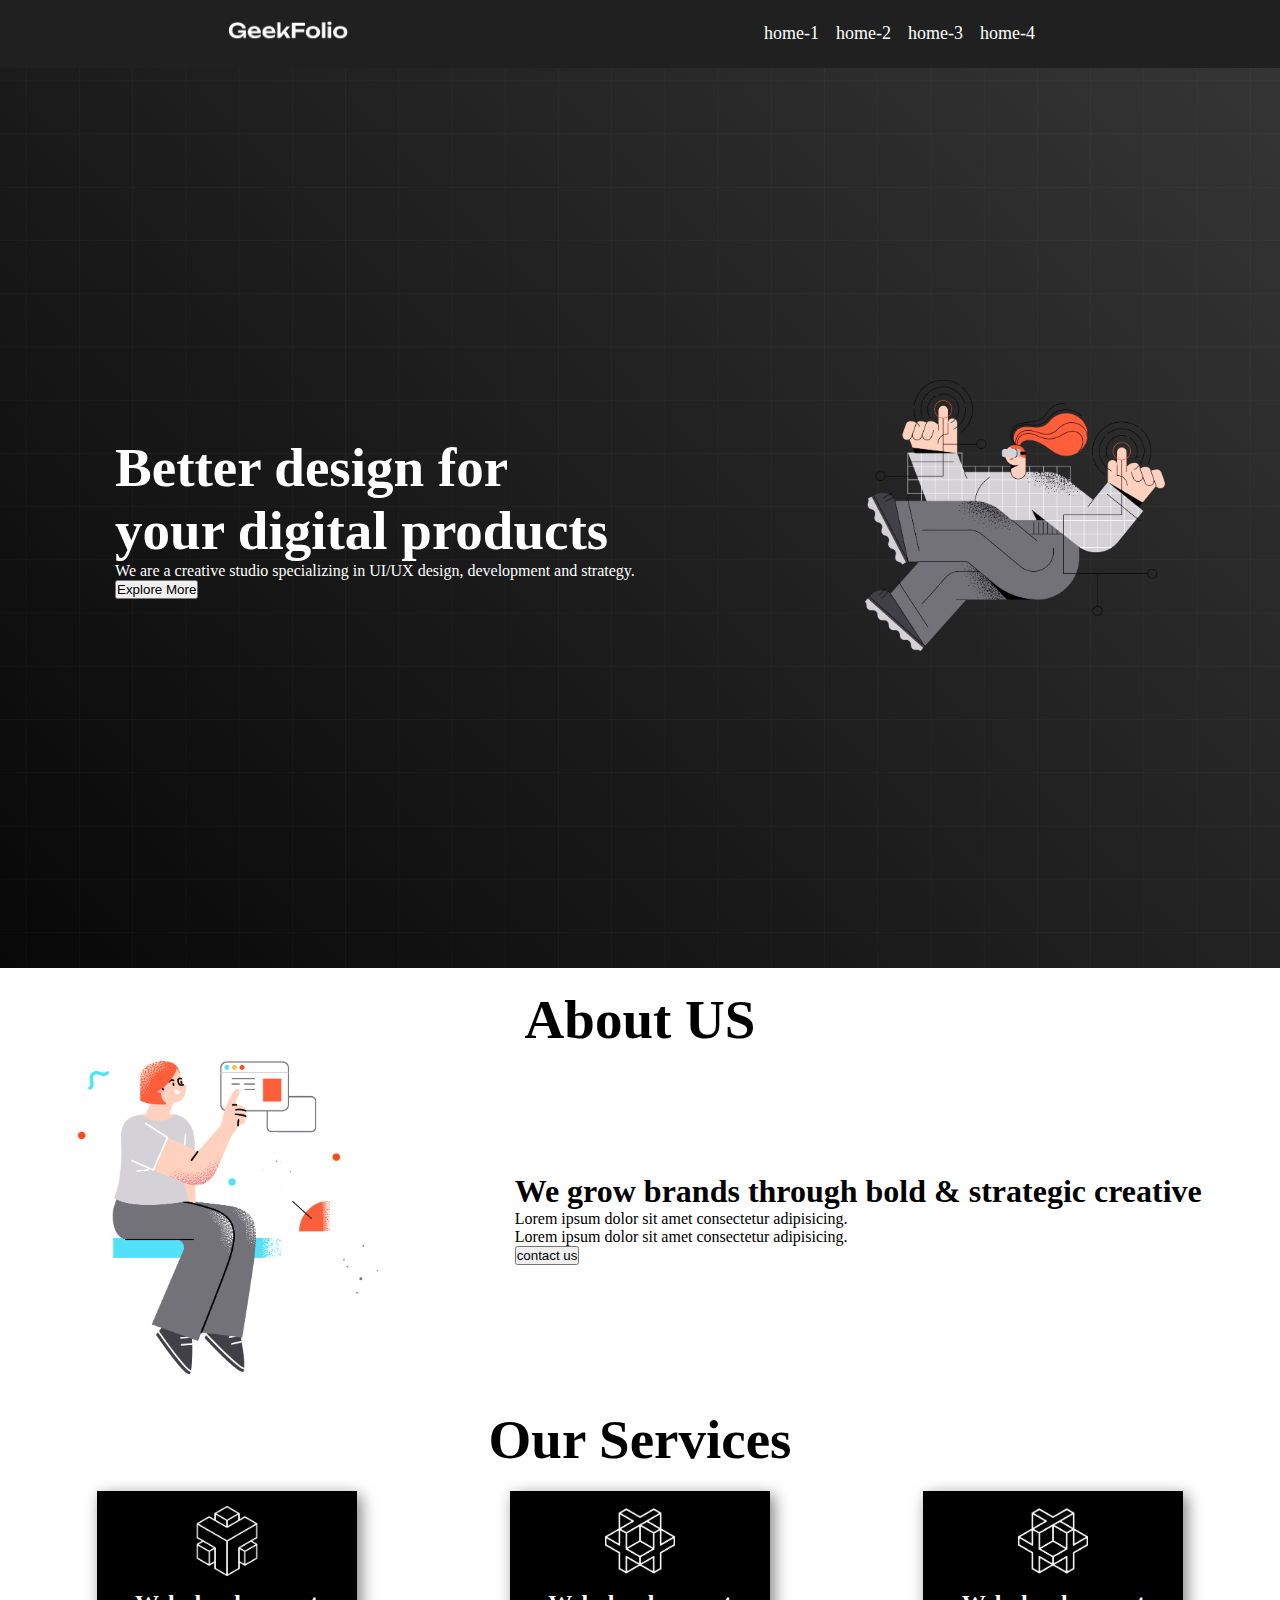
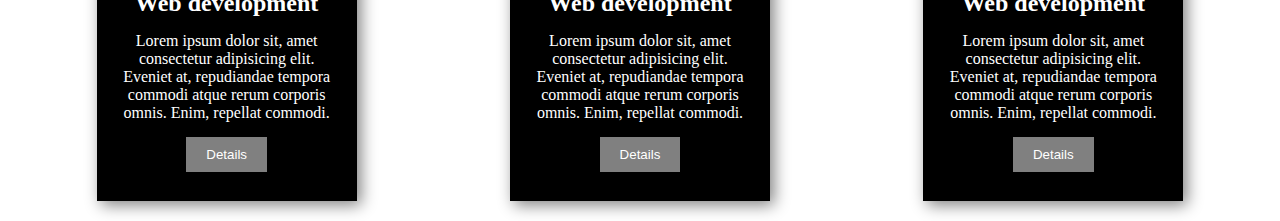
==== test.html @ 2283d15f "text added" ====
<!DOCTYPE html>
<html lang="en">
  <head>
    <meta charset="UTF-8" />
    <meta name="viewport" content="width=device-width, initial-scale=1.0" />
    <title>Document</title>
    <link rel="stylesheet" href="style.css" />
  </head>
  <body>
    <!-- this is a navbar section -->
    <header>
      <nav>
        <div class="menu-container">
          <div class="logo">
            <img class="logo-photo" src="./logo/logo-light.png" alt="" />
          </div>
          <div class="menus">
          <li class="item">home-1</li>
          <li class="item">home-2</li>
          <li class="item">home-3</li>
          <li class="item">home-4</li>
        </div>
        </div>
      </nav>
    </header>
    <main>
      <section>
        <div class="banner-container">
          <div class="banner-tex">
            <h1 class="title" >Better design for <br> your digital products</h1>
            <p>We are a creative studio specializing in UI/UX design, development and strategy.</p>
            <button>Explore More</button>
          </div>
          <div class="banner-photo">
            <img class="banner-img" src="./images/banner.png" alt="" />
          </div>
        </div>
      </section>
      <!-- this is about us section -->
      <section>
        <h1 class="title about-title">About US</h1>
        <div class="about-container">
           <div>
            <h1>We grow brands through
                bold & strategic creative</h1>
                <p>Lorem ipsum dolor sit amet consectetur adipisicing.</p>
                <p>Lorem ipsum dolor sit amet consectetur adipisicing.</p>
                <button>contact us</button>
           </div> 
           <div class="about-photo">
            <img class="banner-img" src="./images/section.png" alt="">
           </div>
        </div>
      </section>

      <!-- service section start from here -->
      <section>
        <h1 class="title about-title">Our Services</h1>
        <div class="service-container">
            <div class="box">
              <img class="icon" src="./icon/0.png" alt="" />
              <h2 class="box-title">Web development</h2>
              <p class="box-description">
                Lorem ipsum dolor sit, amet consectetur adipisicing elit. Eveniet
                at, repudiandae tempora commodi atque rerum corporis omnis. Enim,
                repellat commodi.
              </p>
              <button class="btn box-btn">Details</button>
            </div>
            <div class="box">
              <img class="icon" src="./icon/1.png" alt="" />
              <h2 class="box-title">Web development</h2>
              <p class="box-description">
                Lorem ipsum dolor sit, amet consectetur adipisicing elit. Eveniet
                at, repudiandae tempora commodi atque rerum corporis omnis. Enim,
                repellat commodi.
              </p>
              <button class="btn box-btn">Details</button>
            </div>
  
            <div class="box">
              <img class="icon" src="./icon/1.png" alt="" />
              <h2 class="box-title">Web development</h2>
              <p class="box-description">
                Lorem ipsum dolor sit, amet consectetur adipisicing elit. Eveniet
                at, repudiandae tempora commodi atque rerum corporis omnis. Enim,
                repellat commodi.
              </p>
              <button class="btn box-btn">Details</button>
            </div>
          </div>
        </section>
      </main>
      <footer></footer>
    </body>
  </html>
---- style.css ----
* {
  margin: 0px;
  padding: 0px;
}

.menu-container {
  background-color: rgb(32, 32, 32);
  padding: 20px;
  color: white;
  list-style: none;
  display: flex;
  align-items: center;
  justify-content: space-around;
}
.menus {
  display: flex;
}
.logo img{
  width: 120px;
}
.item {
  margin-right: 10px;
  padding-right: 7px;
  font-size: 18px;
  cursor: pointer;
}
.item:hover {
  color: rgb(69, 7, 238);
}
.banner-img {
  width: 300px;
}
.banner-container {
  display: flex;
  justify-content: space-around;
  height: 100vh;
  align-items: center;
  /* border: 2px solid gray; */
  color: white;
  background-image: url("./images/background.png"),
    linear-gradient(45deg, rgb(8, 8, 8), rgb(53, 53, 53));
    background-size: cover;
    background-repeat: no-repeat;
}
.title{

font-size: 55px;
font-weight: bold;
}
.description{
    font-size: 18px;
    margin-top: 15px;
    margin-bottom: 15px;
}
.btn{
    padding:10px 20px;
    background-color:red;
    color: white;
    border: none;
}
.about-container{
    display: flex;
    justify-content: space-around;
    align-items: center;
    flex-direction:row-reverse;
    padding: 10px;
}
.about-title{
    text-align: center;
    padding-top:20px;
}
.box{
    width: 230px;
    height: 280px;
    box-shadow: 4px 4px 15px gray;
    background-color: black;
    text-align: center;
    padding: 15px;
    color: white;
}
.icon{
    width: 70px;
}
.box-btn{
    background-color: gray;
    margin-top:10px;
}
.box-title{
    padding: 10px;

}
.box-description{
    padding: 5px;
}
.service-container{
    display: flex;
    justify-content:space-around;
    padding: 20px;
}
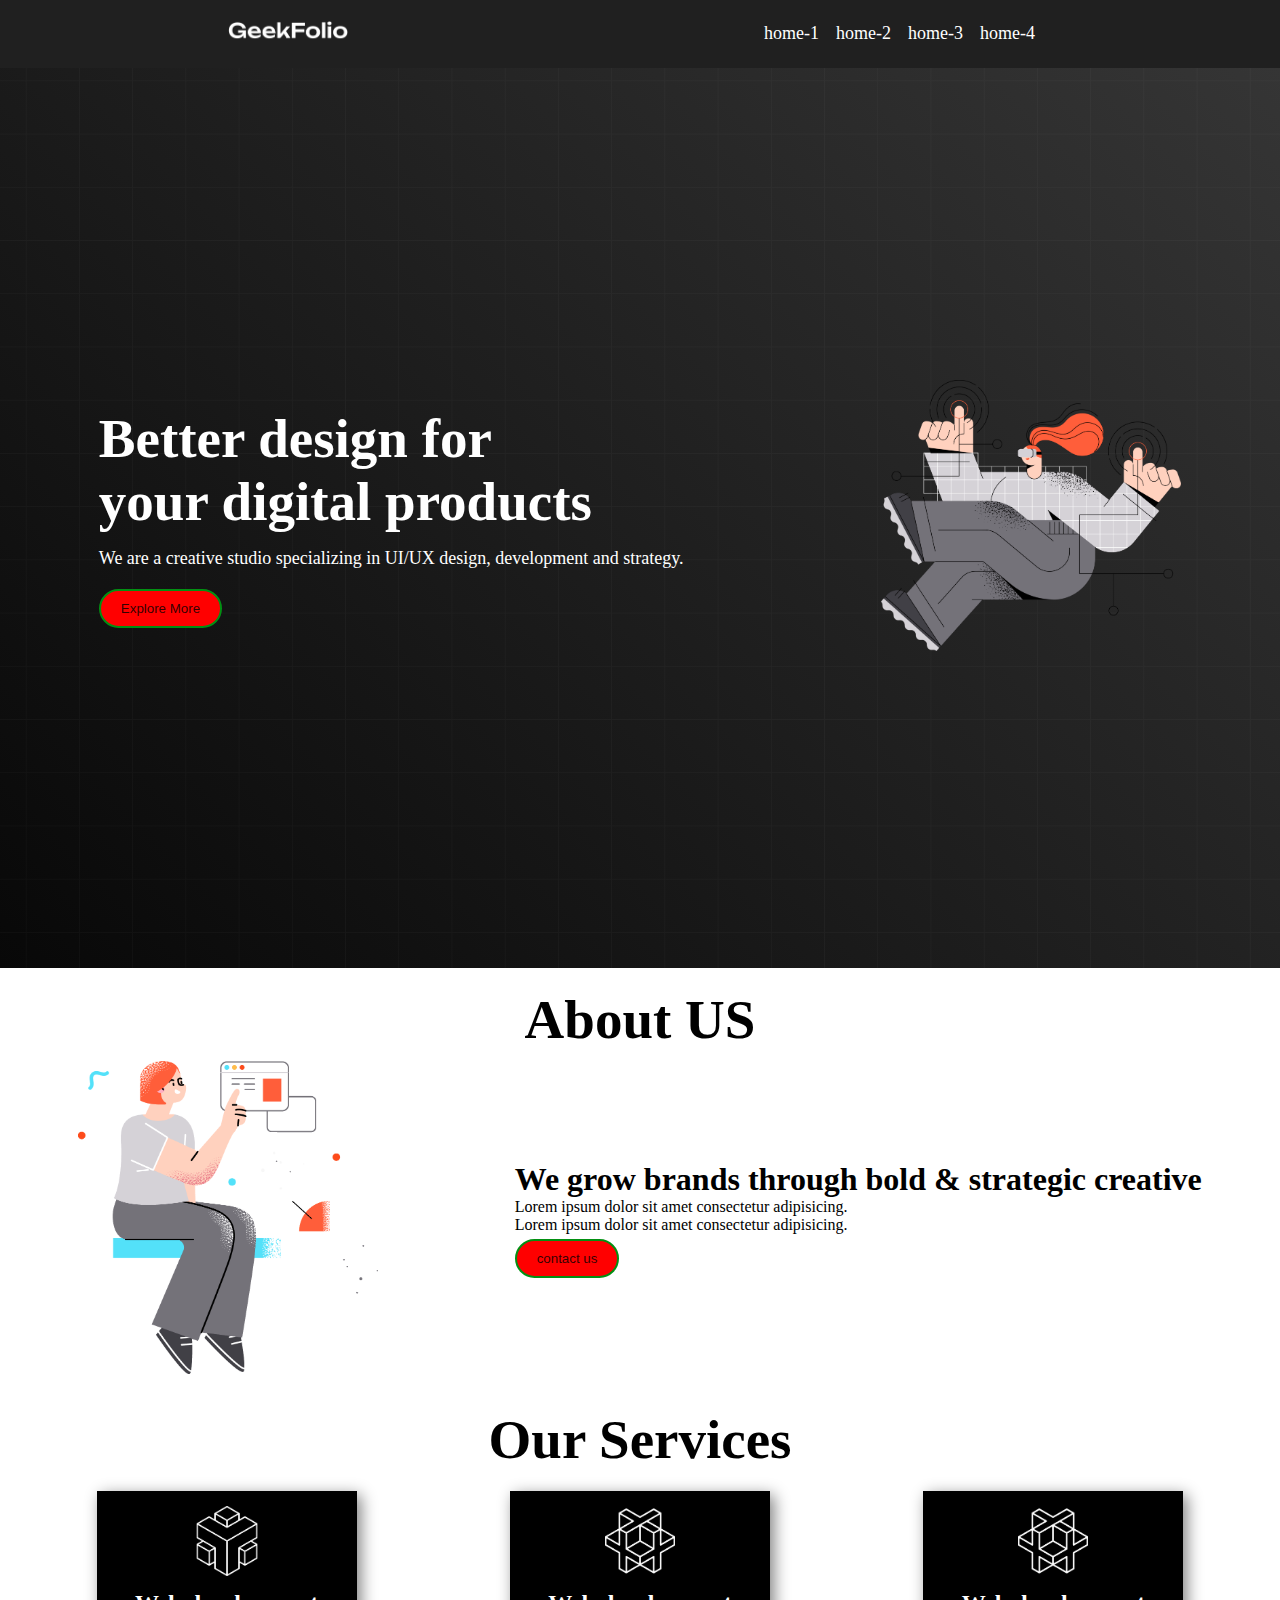
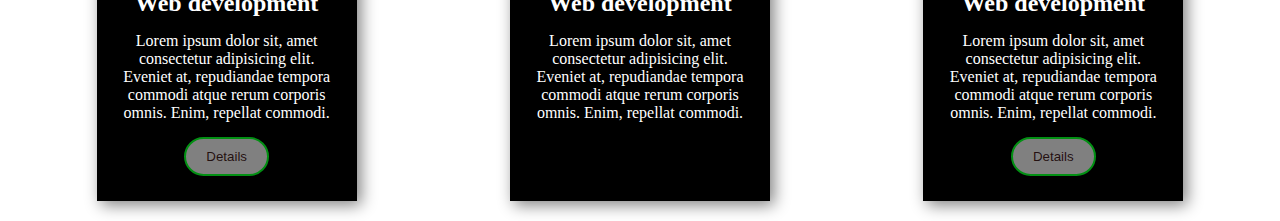
==== commit 66243567: "border added" ====
--- a/test.html
+++ b/test.html
@@ -15,11 +15,11 @@
             <img class="logo-photo" src="./logo/logo-light.png" alt="" />
           </div>
           <div class="menus">
-          <li class="item">home-1</li>
-          <li class="item">home-2</li>
-          <li class="item">home-3</li>
-          <li class="item">home-4</li>
-        </div>
+            <li class="item">home-1</li>
+            <li class="item">home-2</li>
+            <li class="item">home-3</li>
+            <li class="item">home-4</li>
+          </div>
         </div>
       </nav>
     </header>
@@ -27,9 +27,15 @@
       <section>
         <div class="banner-container">
           <div class="banner-tex">
-            <h1 class="title" >Better design for <br> your digital products</h1>
-            <p>We are a creative studio specializing in UI/UX design, development and strategy.</p>
-            <button>Explore More</button>
+            <h1 class="title">
+              Better design for <br />
+              your digital products
+            </h1>
+            <p class="description">
+              We are a creative studio specializing in UI/UX design, development
+              and strategy.
+            </p>
+            <button class="btn">Explore More</button>
           </div>
           <div class="banner-photo">
             <img class="banner-img" src="./images/banner.png" alt="" />
@@ -40,16 +46,15 @@
       <section>
         <h1 class="title about-title">About US</h1>
         <div class="about-container">
-           <div>
-            <h1>We grow brands through
-                bold & strategic creative</h1>
-                <p>Lorem ipsum dolor sit amet consectetur adipisicing.</p>
-                <p>Lorem ipsum dolor sit amet consectetur adipisicing.</p>
-                <button>contact us</button>
-           </div> 
-           <div class="about-photo">
-            <img class="banner-img" src="./images/section.png" alt="">
-           </div>
+          <div class="about-info">
+            <h1>We grow brands through bold & strategic creative</h1>
+            <p>Lorem ipsum dolor sit amet consectetur adipisicing.</p>
+            <p>Lorem ipsum dolor sit amet consectetur adipisicing.</p>
+            <button class="btn">contact us</button>
+          </div>
+          <div class="about-photo">
+            <img class="banner-img" src="./images/section.png" alt="" />
+          </div>
         </div>
       </section>
 
@@ -57,40 +62,40 @@
       <section>
         <h1 class="title about-title">Our Services</h1>
         <div class="service-container">
-            <div class="box">
-              <img class="icon" src="./icon/0.png" alt="" />
-              <h2 class="box-title">Web development</h2>
-              <p class="box-description">
-                Lorem ipsum dolor sit, amet consectetur adipisicing elit. Eveniet
-                at, repudiandae tempora commodi atque rerum corporis omnis. Enim,
-                repellat commodi.
-              </p>
-              <button class="btn box-btn">Details</button>
-            </div>
-            <div class="box">
-              <img class="icon" src="./icon/1.png" alt="" />
-              <h2 class="box-title">Web development</h2>
-              <p class="box-description">
-                Lorem ipsum dolor sit, amet consectetur adipisicing elit. Eveniet
-                at, repudiandae tempora commodi atque rerum corporis omnis. Enim,
-                repellat commodi.
-              </p>
-              <button class="btn box-btn">Details</button>
-            </div>
-  
-            <div class="box">
-              <img class="icon" src="./icon/1.png" alt="" />
-              <h2 class="box-title">Web development</h2>
-              <p class="box-description">
-                Lorem ipsum dolor sit, amet consectetur adipisicing elit. Eveniet
-                at, repudiandae tempora commodi atque rerum corporis omnis. Enim,
-                repellat commodi.
-              </p>
-              <button class="btn box-btn">Details</button>
-            </div>
+          <div class="box">
+            <img class="icon" src="./icon/0.png" alt="" />
+            <h2 class="box-title">Web development</h2>
+            <p class="box-description">
+              Lorem ipsum dolor sit, amet consectetur adipisicing elit. Eveniet
+              at, repudiandae tempora commodi atque rerum corporis omnis. Enim,
+              repellat commodi.
+            </p>
+            <button class="btn box-btn">Details</button>
           </div>
-        </section>
-      </main>
-      <footer></footer>
-    </body>
-  </html>
+          <div class="box">
+            <img class="icon" src="./icon/1.png" alt="" />
+            <h2 class="box-title">Web development</h2>
+            <p class="box-description">
+              Lorem ipsum dolor sit, amet consectetur adipisicing elit. Eveniet
+              at, repudiandae tempora commodi atque rerum corporis omnis. Enim,
+              repellat commodi.
+            </p>
+            <!-- <button class="btn box-btn">Details</button> -->
+          </div>
+
+          <div class="box">
+            <img class="icon" src="./icon/1.png" alt="" />
+            <h2 class="box-title">Web development</h2>
+            <p class="box-description">
+              Lorem ipsum dolor sit, amet consectetur adipisicing elit. Eveniet
+              at, repudiandae tempora commodi atque rerum corporis omnis. Enim,
+              repellat commodi.
+            </p>
+            <button class="btn box-btn">Details</button>
+          </div>
+        </div>
+      </section>
+    </main>
+    <footer></footer>
+  </body>
+</html>
--- a/style.css
+++ b/style.css
@@ -53,10 +53,14 @@
     margin-bottom: 15px;
 }
 .btn{
+    margin:5px auto 0px;
+    border-style:solid;
     padding:10px 20px;
     background-color:red;
-    color: white;
-    border: none;
+    color: rgba(22, 2, 2, 0.895);
+    border-radius: 20px;
+    border-color: rgb(2, 144, 19);
+
 }
 .about-container{
     display: flex;
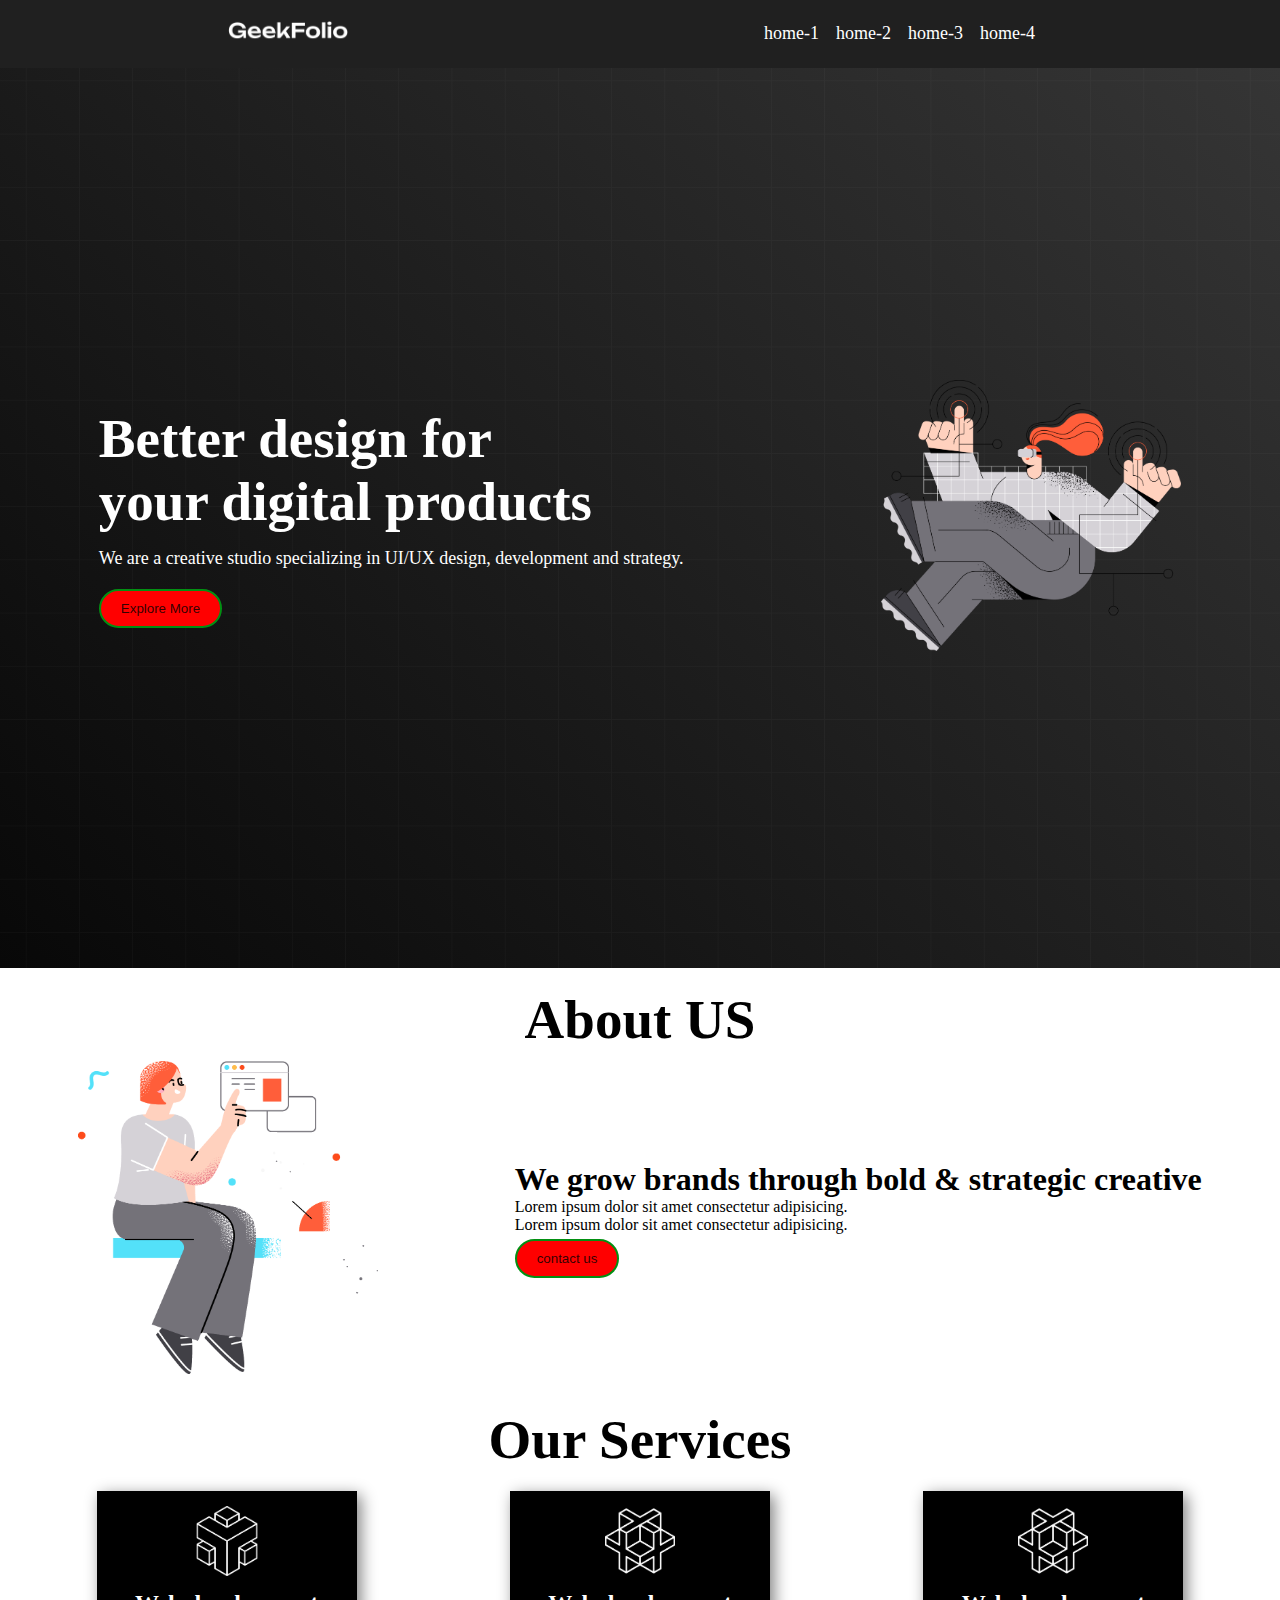
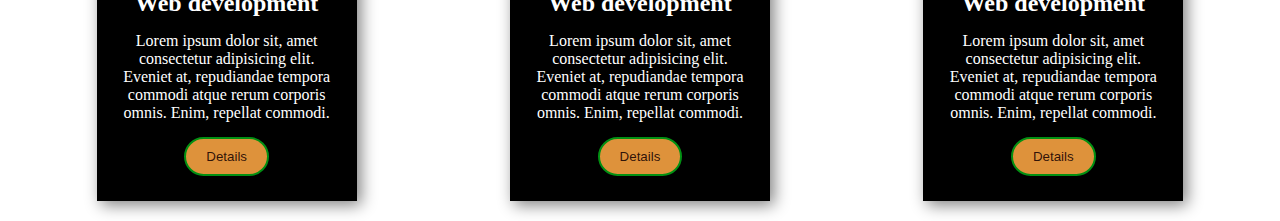
==== commit 3c3cd9c2: "color changes added" ====
--- a/test.html
+++ b/test.html
@@ -72,6 +72,8 @@
             </p>
             <button class="btn box-btn">Details</button>
           </div>
+          
+
           <div class="box">
             <img class="icon" src="./icon/1.png" alt="" />
             <h2 class="box-title">Web development</h2>
@@ -80,9 +82,8 @@
               at, repudiandae tempora commodi atque rerum corporis omnis. Enim,
               repellat commodi.
             </p>
-            <!-- <button class="btn box-btn">Details</button> -->
+            <button class="btn box-btn">Details</button>
           </div>
-
           <div class="box">
             <img class="icon" src="./icon/1.png" alt="" />
             <h2 class="box-title">Web development</h2>
--- a/style.css
+++ b/style.css
@@ -86,8 +86,10 @@
     width: 70px;
 }
 .box-btn{
-    background-color: gray;
+    background-color: rgb(222, 146, 59);
     margin-top:10px;
+    color: rgba(22, 2, 2, 0.895);
+    
 }
 .box-title{
     padding: 10px;
